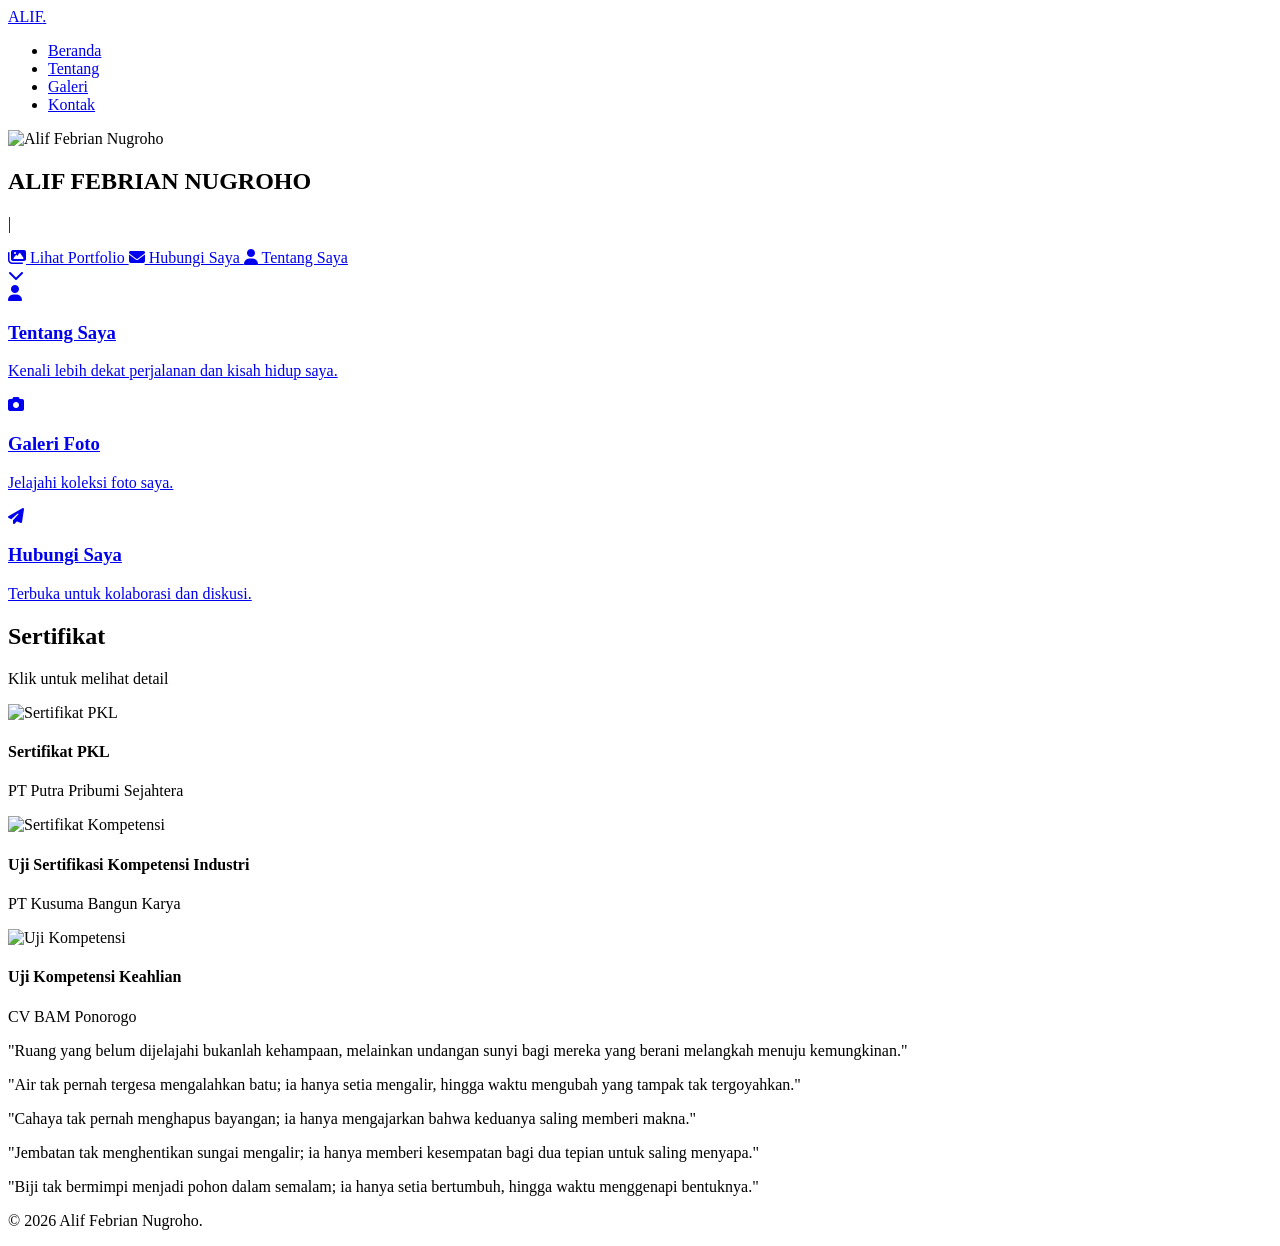
==== index.html @ eede5b9b "Add files via upload" ====
<!DOCTYPE html>
<html lang="id">
<head>
    <meta charset="UTF-8">
    <meta name="viewport" content="width=device-width, initial-scale=1.0">
    <title>Alif Febrian Nugroho — Portfolio</title>
    <link rel="stylesheet" href="css/style.css">
    <link rel="stylesheet" href="https://cdnjs.cloudflare.com/ajax/libs/font-awesome/6.5.1/css/all.min.css">
</head>
<body>
    <!-- Page Transition -->
    <div class="page-transition"></div>

    <!-- Navbar -->
    <nav class="navbar">
        <a href="index.html" class="nav-logo">ALIF<span>.</span></a>
        <ul class="nav-links">
            <li><a href="index.html" class="active">Beranda</a></li>
            <li><a href="about.html">Tentang</a></li>
            <li><a href="gallery.html">Galeri</a></li>
            <li><a href="contact.html">Kontak</a></li>
        </ul>
        <div class="nav-toggle">
            <span></span>
            <span></span>
            <span></span>
        </div>
    </nav>

    <!-- Hero Section -->
    <section class="hero">
        <div class="hero-bg"></div>
        <div class="particles"></div>

        <div class="hero-content">
            <div class="hero-avatar reveal-scale">
                <img src="assets/images/profile-formal.jpg" alt="Alif Febrian Nugroho">
            </div>

            <h1 class="hero-name reveal delay-1">ALIF FEBRIAN NUGROHO</h1>

            <p class="hero-tagline reveal delay-2">
                <span class="highlight" id="typed-text"></span>
                <span class="typed-cursor">|</span>
            </p>

            <div class="hero-buttons reveal delay-3">
                <a href="gallery.html" class="btn btn-primary">
                    <i class="fas fa-images"></i> Lihat Portfolio
                </a>
                <a href="contact.html" class="btn btn-outline">
                    <i class="fas fa-envelope"></i> Hubungi Saya
                </a>
                <a href="about.html" class="btn btn-outline">
                    <i class="fas fa-user"></i> Tentang Saya
                </a>
            </div>
        </div>

        <div class="hero-scroll">
            <a href="#quick-nav"><i class="fas fa-chevron-down"></i></a>
        </div>
    </section>

    <!-- Quick Nav Cards -->
    <section class="quick-nav" id="quick-nav">
        <div class="quick-nav-grid">
            <a href="about.html" class="quick-card reveal delay-1">
                <div class="quick-card-icon"><i class="fas fa-user"></i></div>
                <h3>Tentang Saya</h3>
                <p>Kenali lebih dekat perjalanan dan kisah hidup saya.</p>
            </a>

            <a href="gallery.html" class="quick-card reveal delay-2">
                <div class="quick-card-icon"><i class="fas fa-camera"></i></div>
                <h3>Galeri Foto</h3>
                <p>Jelajahi koleksi foto  saya.</p>
            </a>

            <a href="contact.html" class="quick-card reveal delay-3">
                <div class="quick-card-icon"><i class="fas fa-paper-plane"></i></div>
                <h3>Hubungi Saya</h3>
                <p>Terbuka untuk kolaborasi dan diskusi.</p>
            </a>
        </div>
    </section>

    <!-- Sertifikat Section -->
    <section class="sertifikat-section">
        <div class="sertifikat-header reveal">
            <h2>Sertifikat</h2>
            <p>Klik untuk melihat detail</p>
        </div>

        <div class="sertifikat-scroll reveal">
            <div class="sertifikat-item">
                <div class="sertifikat-thumb">
                    <img src="assets/images/sertifikat-pkl.jpg" alt="Sertifikat PKL">
                    <div class="sertifikat-label">
                        <h4>Sertifikat PKL</h4>
                        <p>PT Putra Pribumi Sejahtera</p>
                    </div>
                </div>
            </div>

            <div class="sertifikat-item">
                <div class="sertifikat-thumb">
                    <img src="assets/images/sertifikat-kompetensi.jpg" alt="Sertifikat Kompetensi">
                    <div class="sertifikat-label">
                        <h4>Uji Sertifikasi Kompetensi Industri</h4>
                        <p>PT Kusuma Bangun Karya</p>
                    </div>
                </div>
            </div>

            <div class="sertifikat-item">
                <div class="sertifikat-thumb">
                    <img src="assets/images/sertifikat-uji.jpg" alt="Uji Kompetensi">
                    <div class="sertifikat-label">
                        <h4>Uji Kompetensi Keahlian</h4>
                        <p>CV BAM Ponorogo</p>
                    </div>
                </div>
            </div>
        </div>
    </section>

    <!-- Quotes Section -->
    <section class="quotes-section dark">
        <div class="quote-carousel">
            <div class="quote-item active">
                <p class="quote-text">"Ruang yang belum dijelajahi bukanlah kehampaan, melainkan undangan sunyi bagi mereka yang berani melangkah menuju kemungkinan."</p>
            </div>
            <div class="quote-item">
                <p class="quote-text">"Air tak pernah tergesa mengalahkan batu; ia hanya setia mengalir, hingga waktu mengubah yang tampak tak tergoyahkan."</p>
            </div>
            <div class="quote-item">
                <p class="quote-text">"Cahaya tak pernah menghapus bayangan; ia hanya mengajarkan bahwa keduanya saling memberi makna."</p>
            </div>
            <div class="quote-item">
                <p class="quote-text">"Jembatan tak menghentikan sungai mengalir; ia hanya memberi kesempatan bagi dua tepian untuk saling menyapa."</p>
            </div>
            <div class="quote-item">
                <p class="quote-text">"Biji tak bermimpi menjadi pohon dalam semalam; ia hanya setia bertumbuh, hingga waktu menggenapi bentuknya."</p>
            </div>

            <div class="quote-dots">
                <span class="quote-dot active"></span>
                <span class="quote-dot"></span>
                <span class="quote-dot"></span>
                <span class="quote-dot"></span>
                <span class="quote-dot"></span>
            </div>
        </div>
    </section>

    <!-- Footer -->
    <footer class="footer">
        <p>&copy; 2026 Alif Febrian Nugroho.</p>
    </footer>

    <script src="js/main.js"></script>
</body>
</html>
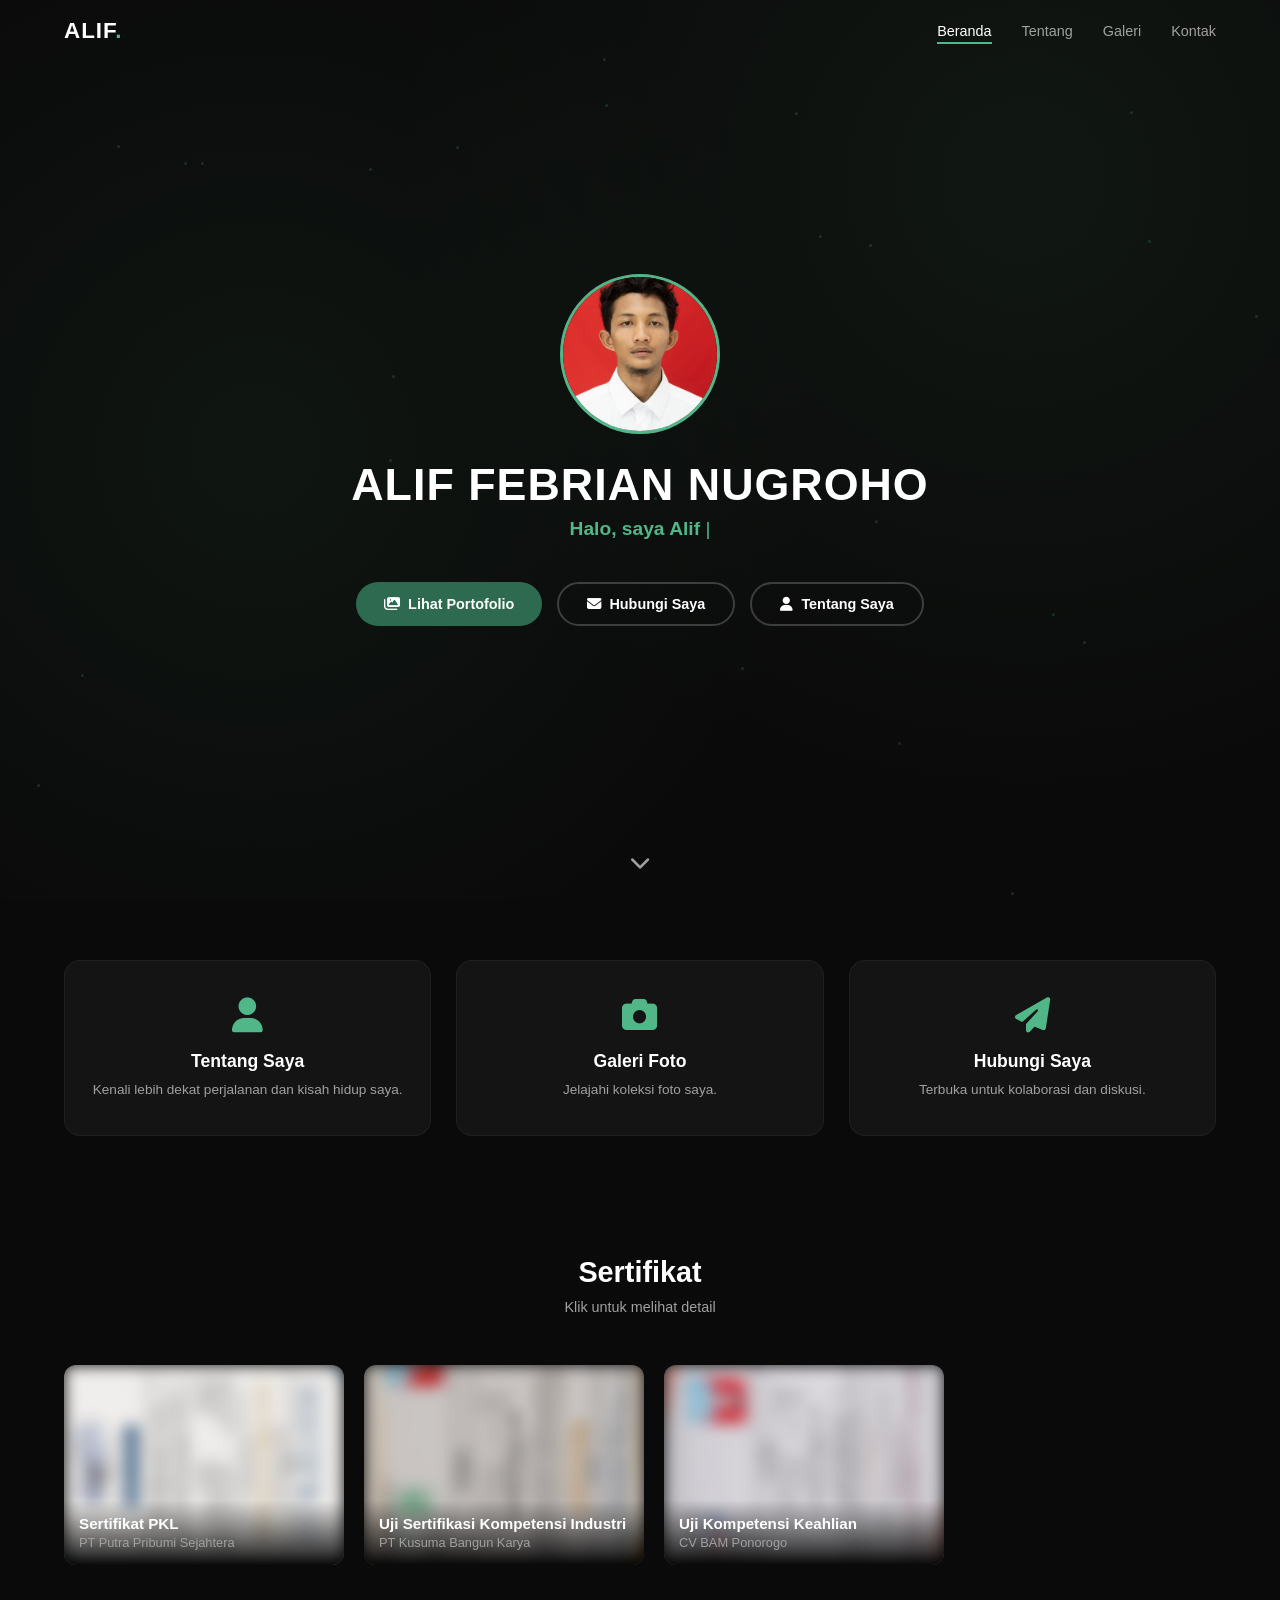
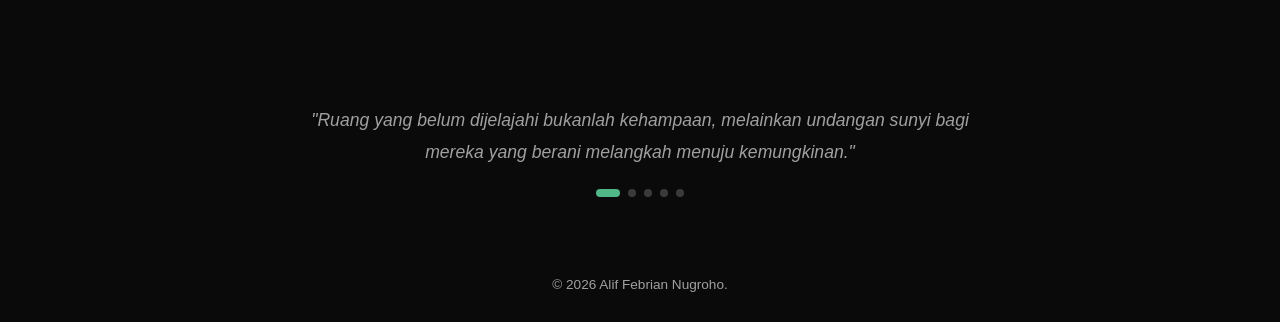
==== commit 84b03b3e: "Update index.html" ====
--- a/index.html
+++ b/index.html
@@ -3,7 +3,7 @@
 <head>
     <meta charset="UTF-8">
     <meta name="viewport" content="width=device-width, initial-scale=1.0">
-    <title>Alif Febrian Nugroho — Portfolio</title>
+    <title>Alif Febrian Nugroho — Portofolio</title>
     <link rel="stylesheet" href="css/style.css">
     <link rel="stylesheet" href="https://cdnjs.cloudflare.com/ajax/libs/font-awesome/6.5.1/css/all.min.css">
 </head>
@@ -46,7 +46,7 @@
 
             <div class="hero-buttons reveal delay-3">
                 <a href="gallery.html" class="btn btn-primary">
-                    <i class="fas fa-images"></i> Lihat Portfolio
+                    <i class="fas fa-images"></i> Lihat Portofolio
                 </a>
                 <a href="contact.html" class="btn btn-outline">
                     <i class="fas fa-envelope"></i> Hubungi Saya
--- a/css/style.css
+++ b/css/style.css
@@ -0,0 +1,1141 @@
+/* ============================================
+   ALIF FEBRIAN NUGROHO - PORTFOLIO
+   Ditulis ulang - Sederhana & Pasti Jalan
+   ============================================ */
+
+/* Google Font */
+@import url('https://fonts.googleapis.com/css2?family=Poppins:wght@300;400;500;600;700;800&display=swap');
+
+/* ========== ROOT VARIABLES ========== */
+:root {
+    --hijau-tua: #1a472a;
+    --hijau-muda: #2d6a4f;
+    --hijau-terang: #52b788;
+    --hitam: #0a0a0a;
+    --hitam-muda: #141414;
+    --putih: #ffffff;
+    --abu: #a0a0a0;
+    --abu-muda: #f8f9fa;
+    --abu-border: #e9ecef;
+}
+
+/* ========== RESET ========== */
+* {
+    margin: 0;
+    padding: 0;
+    box-sizing: border-box;
+}
+
+html {
+    scroll-behavior: smooth;
+}
+
+body {
+    font-family: 'Poppins', sans-serif;
+    overflow-x: hidden;
+}
+
+/* ========== NAVBAR ========== */
+.navbar {
+    position: fixed;
+    top: 0;
+    left: 0;
+    width: 100%;
+    padding: 18px 5%;
+    display: flex;
+    justify-content: space-between;
+    align-items: center;
+    z-index: 1000;
+    transition: all 0.4s ease;
+}
+
+.navbar.scrolled {
+    background: rgba(10,10,10,0.95);
+    backdrop-filter: blur(20px);
+    padding: 12px 5%;
+    box-shadow: 0 2px 20px rgba(0,0,0,0.3);
+}
+
+.navbar.light {
+    background: rgba(248,249,250,0.95);
+    box-shadow: 0 2px 20px rgba(0,0,0,0.05);
+}
+
+.navbar.light .nav-logo,
+.navbar.light .nav-links a {
+    color: #1a1a1a;
+}
+
+.nav-logo {
+    font-size: 1.4rem;
+    font-weight: 700;
+    color: var(--putih);
+    text-decoration: none;
+    letter-spacing: 1px;
+}
+
+.nav-logo span {
+    color: var(--hijau-terang);
+}
+
+.nav-links {
+    display: flex;
+    gap: 30px;
+    list-style: none;
+}
+
+.nav-links a {
+    color: var(--abu);
+    text-decoration: none;
+    font-size: 0.9rem;
+    font-weight: 500;
+    position: relative;
+    transition: color 0.3s ease;
+}
+
+.nav-links a::after {
+    content: '';
+    position: absolute;
+    bottom: -5px;
+    left: 0;
+    width: 0;
+    height: 2px;
+    background: var(--hijau-terang);
+    transition: width 0.3s ease;
+}
+
+.nav-links a:hover,
+.nav-links a.active {
+    color: var(--putih);
+}
+
+.nav-links a:hover::after,
+.nav-links a.active::after {
+    width: 100%;
+}
+
+.nav-toggle {
+    display: none;
+    flex-direction: column;
+    gap: 5px;
+    cursor: pointer;
+    z-index: 1001;
+}
+
+.nav-toggle span {
+    width: 25px;
+    height: 2px;
+    background: var(--putih);
+    transition: all 0.3s ease;
+}
+
+/* ========== PAGE TRANSITION ========== */
+.page-transition {
+    position: fixed;
+    top: 0;
+    left: 0;
+    width: 100%;
+    height: 100%;
+    background: var(--hitam);
+    z-index: 9999;
+    transform: translateY(0);
+    transition: transform 0.6s cubic-bezier(0.4, 0, 0.2, 1);
+}
+
+.page-transition.exit {
+    transform: translateY(-100%);
+}
+
+/* ========== HERO (DARK) ========== */
+.hero {
+    min-height: 100vh;
+    display: flex;
+    align-items: center;
+    justify-content: center;
+    background: var(--hitam);
+    position: relative;
+    overflow: hidden;
+}
+
+.hero-bg {
+    position: absolute;
+    top: 0;
+    left: 0;
+    width: 100%;
+    height: 100%;
+    background: 
+        radial-gradient(circle at 20% 50%, rgba(45,90,61,0.15) 0%, transparent 50%),
+        radial-gradient(circle at 80% 20%, rgba(74,140,95,0.1) 0%, transparent 50%);
+}
+
+.hero-content {
+    text-align: center;
+    z-index: 2;
+    padding: 0 20px;
+    max-width: 800px;
+}
+
+.hero-avatar {
+    width: 160px;
+    height: 160px;
+    border-radius: 50%;
+    border: 3px solid var(--hijau-terang);
+    overflow: hidden;
+    margin: 0 auto 25px;
+    position: relative;
+    animation: float 6s ease-in-out infinite;
+}
+
+@keyframes float {
+    0%, 100% { transform: translateY(0); }
+    50% { transform: translateY(-12px); }
+}
+
+.hero-avatar img {
+    width: 100%;
+    height: 100%;
+    object-fit: cover;
+}
+
+.hero-avatar::before {
+    content: '';
+    position: absolute;
+    top: -4px;
+    left: -4px;
+    right: -4px;
+    bottom: -4px;
+    border-radius: 50%;
+    border: 2px solid transparent;
+    border-top-color: var(--hijau-terang);
+    border-right-color: var(--hijau-terang);
+    animation: spin 3s linear infinite;
+}
+
+@keyframes spin {
+    to { transform: rotate(360deg); }
+}
+
+.hero-name {
+    font-size: 2.8rem;
+    font-weight: 800;
+    color: var(--putih);
+    margin-bottom: 8px;
+    letter-spacing: 1px;
+}
+
+.hero-tagline {
+    font-size: 1.2rem;
+    color: var(--abu);
+    margin-bottom: 35px;
+    min-height: 1.8rem;
+}
+
+.hero-tagline .highlight {
+    color: var(--hijau-terang);
+    font-weight: 600;
+}
+
+.typed-cursor {
+    color: var(--hijau-terang);
+    animation: blink 1s infinite;
+}
+
+@keyframes blink {
+    0%, 100% { opacity: 1; }
+    50% { opacity: 0; }
+}
+
+.hero-buttons {
+    display: flex;
+    gap: 15px;
+    justify-content: center;
+    flex-wrap: wrap;
+}
+
+.btn {
+    padding: 12px 28px;
+    border-radius: 50px;
+    font-size: 0.9rem;
+    font-weight: 600;
+    text-decoration: none;
+    transition: all 0.3s ease;
+    cursor: pointer;
+    border: none;
+    display: inline-flex;
+    align-items: center;
+    gap: 8px;
+}
+
+.btn-primary {
+    background: var(--hijau-muda);
+    color: var(--putih);
+}
+
+.btn-primary:hover {
+    background: var(--hijau-terang);
+    transform: translateY(-3px);
+    box-shadow: 0 10px 25px rgba(45,106,79,0.4);
+}
+
+.btn-outline {
+    background: transparent;
+    color: var(--putih);
+    border: 2px solid rgba(255,255,255,0.2);
+}
+
+.btn-outline:hover {
+    border-color: var(--hijau-terang);
+    color: var(--hijau-terang);
+    transform: translateY(-3px);
+}
+
+.hero-scroll {
+    position: absolute;
+    bottom: 25px;
+    left: 50%;
+    transform: translateX(-50%);
+    animation: bounce 2s infinite;
+}
+
+.hero-scroll a {
+    color: var(--abu);
+    font-size: 1.3rem;
+    text-decoration: none;
+}
+
+@keyframes bounce {
+    0%, 20%, 50%, 80%, 100% { transform: translateX(-50%) translateY(0); }
+    40% { transform: translateX(-50%) translateY(-10px); }
+    60% { transform: translateX(-50%) translateY(-5px); }
+}
+
+/* ========== PARTICLES ========== */
+.particles {
+    position: absolute;
+    top: 0;
+    left: 0;
+    width: 100%;
+    height: 100%;
+    overflow: hidden;
+    z-index: 1;
+    pointer-events: none;
+}
+
+.particle {
+    position: absolute;
+    width: 3px;
+    height: 3px;
+    background: var(--hijau-terang);
+    border-radius: 50%;
+    opacity: 0.2;
+}
+
+/* ========== SECTIONS ========== */
+.section {
+    padding: 80px 5%;
+    max-width: 1200px;
+    margin: 0 auto;
+}
+
+.section-header {
+    text-align: center;
+    margin-bottom: 50px;
+}
+
+.section-title {
+    font-size: 2.2rem;
+    font-weight: 700;
+    margin-bottom: 12px;
+    position: relative;
+    display: inline-block;
+}
+
+.section-title::after {
+    content: '';
+    position: absolute;
+    bottom: -8px;
+    left: 50%;
+    transform: translateX(-50%);
+    width: 50px;
+    height: 3px;
+    background: linear-gradient(90deg, var(--hijau-muda), var(--hijau-terang));
+    border-radius: 2px;
+}
+
+.section-subtitle {
+    color: var(--abu);
+    font-size: 0.95rem;
+    margin-top: 18px;
+}
+
+/* ========== LIGHT SECTION ========== */
+.light-section {
+    background: var(--abu-muda);
+    color: #1a1a1a;
+}
+
+.light-section .section-title {
+    color: #1a1a1a;
+}
+
+.light-section .section-subtitle {
+    color: #6c757d;
+}
+
+/* ========== QUICK NAV CARDS ========== */
+.quick-nav {
+    padding: 60px 5%;
+    background: var(--hitam);
+}
+
+.quick-nav-grid {
+    display: grid;
+    grid-template-columns: repeat(auto-fit, minmax(260px, 1fr));
+    gap: 25px;
+    max-width: 1200px;
+    margin: 0 auto;
+}
+
+.quick-card {
+    background: var(--hitam-muda);
+    padding: 35px 25px;
+    border-radius: 16px;
+    text-align: center;
+    text-decoration: none;
+    color: var(--putih);
+    transition: all 0.4s ease;
+    border: 1px solid rgba(255,255,255,0.05);
+    position: relative;
+    overflow: hidden;
+}
+
+.quick-card::before {
+    content: '';
+    position: absolute;
+    top: 0;
+    left: 0;
+    width: 100%;
+    height: 3px;
+    background: linear-gradient(90deg, var(--hijau-muda), var(--hijau-terang));
+    transform: scaleX(0);
+    transition: transform 0.4s ease;
+}
+
+.quick-card:hover::before {
+    transform: scaleX(1);
+}
+
+.quick-card:hover {
+    transform: translateY(-8px);
+    box-shadow: 0 15px 35px rgba(0,0,0,0.3);
+    border-color: rgba(45,106,79,0.3);
+}
+
+.quick-card-icon {
+    font-size: 2.2rem;
+    margin-bottom: 15px;
+    color: var(--hijau-terang);
+}
+
+.quick-card h3 {
+    font-size: 1.1rem;
+    margin-bottom: 8px;
+}
+
+.quick-card p {
+    color: var(--abu);
+    font-size: 0.85rem;
+    line-height: 1.5;
+}
+
+/* ========== SERTIFIKAT SECTION ========== */
+.sertifikat-section {
+    padding: 60px 5%;
+    background: var(--hitam);
+}
+
+.sertifikat-header {
+    text-align: center;
+    margin-bottom: 40px;
+}
+
+.sertifikat-header h2 {
+    color: var(--putih);
+    font-size: 1.8rem;
+    margin-bottom: 10px;
+}
+
+.sertifikat-header p {
+    color: var(--abu);
+    font-size: 0.9rem;
+}
+
+.sertifikat-scroll {
+    display: flex;
+    gap: 20px;
+    overflow-x: auto;
+    padding: 10px 0 30px;
+    scroll-snap-type: x mandatory;
+    -webkit-overflow-scrolling: touch;
+}
+
+.sertifikat-scroll::-webkit-scrollbar {
+    height: 6px;
+}
+
+.sertifikat-scroll::-webkit-scrollbar-track {
+    background: var(--hitam-muda);
+    border-radius: 10px;
+}
+
+.sertifikat-scroll::-webkit-scrollbar-thumb {
+    background: var(--hijau-muda);
+    border-radius: 10px;
+}
+
+.sertifikat-item {
+    flex: 0 0 280px;
+    scroll-snap-align: start;
+    cursor: pointer;
+    position: relative;
+}
+
+.sertifikat-thumb {
+    width: 100%;
+    height: 200px;
+    border-radius: 12px;
+    overflow: hidden;
+    position: relative;
+}
+
+.sertifikat-thumb img {
+    width: 100%;
+    height: 100%;
+    object-fit: cover;
+    filter: blur(8px);
+    transition: filter 0.4s ease;
+}
+
+.sertifikat-item:hover .sertifikat-thumb img,
+.sertifikat-item.active .sertifikat-thumb img {
+    filter: blur(0);
+}
+
+.sertifikat-label {
+    position: absolute;
+    bottom: 0;
+    left: 0;
+    right: 0;
+    padding: 15px;
+    background: linear-gradient(transparent, rgba(0,0,0,0.9));
+    color: var(--putih);
+}
+
+.sertifikat-label h4 {
+    font-size: 0.95rem;
+    margin-bottom: 3px;
+}
+
+.sertifikat-label p {
+    font-size: 0.8rem;
+    color: var(--abu);
+}
+
+/* ========== QUOTES CAROUSEL ========== */
+.quotes-section {
+    padding: 50px 5%;
+    text-align: center;
+}
+
+.quotes-section.dark {
+    background: var(--hitam);
+}
+
+.quotes-section.light {
+    background: var(--abu-muda);
+}
+
+.quote-carousel {
+    max-width: 700px;
+    margin: 0 auto;
+    position: relative;
+}
+
+.quote-item {
+    display: none;
+    animation: fadeIn 0.6s ease;
+}
+
+.quote-item.active {
+    display: block;
+}
+
+@keyframes fadeIn {
+    from { opacity: 0; transform: translateY(10px); }
+    to { opacity: 1; transform: translateY(0); }
+}
+
+.quote-text {
+    font-size: 1.1rem;
+    font-style: italic;
+    line-height: 1.8;
+    color: var(--abu);
+    margin-bottom: 15px;
+}
+
+.quotes-section.light .quote-text {
+    color: #6c757d;
+}
+
+.quote-dots {
+    display: flex;
+    justify-content: center;
+    gap: 8px;
+    margin-top: 20px;
+}
+
+.quote-dot {
+    width: 8px;
+    height: 8px;
+    border-radius: 50%;
+    background: rgba(255,255,255,0.2);
+    cursor: pointer;
+    transition: all 0.3s ease;
+}
+
+.quotes-section.light .quote-dot {
+    background: rgba(0,0,0,0.2);
+}
+
+.quote-dot.active {
+    background: var(--hijau-terang);
+    width: 24px;
+    border-radius: 4px;
+}
+
+/* ========== ABOUT PAGE ========== */
+.about-grid {
+    display: grid;
+    grid-template-columns: 1fr 1fr;
+    gap: 50px;
+    align-items: center;
+}
+
+.about-image {
+    position: relative;
+}
+
+.about-image img {
+    width: 100%;
+    border-radius: 16px;
+    box-shadow: 0 10px 40px rgba(0,0,0,0.1);
+}
+
+.about-image::before {
+    content: '';
+    position: absolute;
+    top: 15px;
+    left: 15px;
+    width: 100%;
+    height: 100%;
+    border: 3px solid var(--hijau-muda);
+    border-radius: 16px;
+    z-index: -1;
+}
+
+.about-content h2 {
+    font-size: 1.6rem;
+    margin-bottom: 15px;
+    color: #1a1a1a;
+}
+
+.about-content p {
+    color: #6c757d;
+    line-height: 1.8;
+    margin-bottom: 15px;
+    font-size: 0.95rem;
+}
+
+.about-info {
+    display: grid;
+    grid-template-columns: 1fr;
+    gap: 10px;
+    margin-top: 25px;
+}
+
+}
+
+.about-info-item {
+    display: flex;
+    align-items: center;
+    gap: 10px;
+    font-size: 0.9rem;
+    color: #6c757d;
+}
+
+.about-info-item i {
+    color: var(--hijau-muda);
+    width: 20px;
+}
+
+/* ========== TIMELINE ========== */
+.timeline {
+    position: relative;
+    padding-left: 25px;
+}
+
+.timeline::before {
+    content: '';
+    position: absolute;
+    left: 0;
+    top: 0;
+    width: 2px;
+    height: 100%;
+    background: linear-gradient(to bottom, var(--hijau-muda), var(--hijau-terang));
+}
+
+.timeline-item {
+    position: relative;
+    padding-bottom: 35px;
+    padding-left: 25px;
+}
+
+.timeline-item::before {
+    content: '';
+    position: absolute;
+    left: -31px;
+    top: 5px;
+    width: 10px;
+    height: 10px;
+    background: var(--hijau-muda);
+    border-radius: 50%;
+    border: 2px solid var(--abu-muda);
+}
+
+.timeline-item h4 {
+    font-size: 1rem;
+    margin-bottom: 4px;
+    color: #1a1a1a;
+}
+
+.timeline-date {
+    font-size: 0.8rem;
+    color: var(--hijau-muda);
+    font-weight: 600;
+    margin-bottom: 6px;
+    display: block;
+}
+
+.timeline-item p {
+    color: #6c757d;
+    font-size: 0.88rem;
+    line-height: 1.6;
+}
+
+/* ========== GALLERY ========== */
+.gallery-filter {
+    display: flex;
+    justify-content: center;
+    gap: 12px;
+    margin-bottom: 35px;
+    flex-wrap: wrap;
+}
+
+.filter-btn {
+    padding: 8px 22px;
+    border: 2px solid var(--abu-border);
+    background: transparent;
+    border-radius: 50px;
+    cursor: pointer;
+    font-size: 0.85rem;
+    font-weight: 500;
+    color: #6c757d;
+    transition: all 0.3s ease;
+    font-family: 'Poppins', sans-serif;
+}
+
+.filter-btn:hover,
+.filter-btn.active {
+    background: var(--hijau-muda);
+    color: var(--putih);
+    border-color: var(--hijau-muda);
+}
+
+.gallery-grid {
+    display: grid;
+    grid-template-columns: repeat(auto-fill, minmax(280px, 1fr));
+    gap: 18px;
+}
+
+.gallery-item {
+    overflow: hidden;
+    border-radius: 12px;
+    cursor: pointer;
+    position: relative;
+    aspect-ratio: 1;
+}
+
+.gallery-item img {
+    width: 100%;
+    height: 100%;
+    object-fit: cover;
+    transition: transform 0.5s ease;
+}
+
+.gallery-item:hover img {
+    transform: scale(1.12);
+}
+
+.gallery-overlay {
+    position: absolute;
+    bottom: 0;
+    left: 0;
+    right: 0;
+    padding: 18px;
+    background: linear-gradient(transparent, rgba(0,0,0,0.85));
+    transform: translateY(100%);
+    transition: transform 0.4s ease;
+}
+
+.gallery-item:hover .gallery-overlay {
+    transform: translateY(0);
+}
+
+.gallery-overlay h4 {
+    color: var(--putih);
+    font-size: 0.95rem;
+    font-weight: 600;
+}
+
+.gallery-overlay p {
+    color: rgba(255,255,255,0.7);
+    font-size: 0.8rem;
+}
+
+/* ========== LIGHTBOX ========== */
+.lightbox {
+    display: none;
+    position: fixed;
+    top: 0;
+    left: 0;
+    width: 100%;
+    height: 100%;
+    background: rgba(0,0,0,0.95);
+    z-index: 9999;
+    justify-content: center;
+    align-items: center;
+    opacity: 0;
+    transition: opacity 0.3s ease;
+}
+
+.lightbox.active {
+    display: flex;
+    opacity: 1;
+}
+
+.lightbox img {
+    max-width: 90%;
+    max-height: 85vh;
+    border-radius: 8px;
+}
+
+.lightbox-close {
+    position: absolute;
+    top: 20px;
+    right: 25px;
+    font-size: 2rem;
+    color: var(--putih);
+    cursor: pointer;
+    z-index: 10000;
+}
+
+.lightbox-nav {
+    position: absolute;
+    top: 50%;
+    transform: translateY(-50%);
+    font-size: 1.8rem;
+    color: var(--putih);
+    cursor: pointer;
+    padding: 12px 18px;
+    background: rgba(255,255,255,0.1);
+    border-radius: 50%;
+    transition: background 0.3s ease;
+    z-index: 10000;
+}
+
+.lightbox-nav:hover {
+    background: rgba(255,255,255,0.2);
+}
+
+.lightbox-prev { left: 15px; }
+.lightbox-next { right: 15px; }
+
+/* ========== CONTACT ========== */
+.contact-grid {
+    display: grid;
+    grid-template-columns: 1fr 1fr;
+    gap: 50px;
+}
+
+.contact-info {
+    display: flex;
+    flex-direction: column;
+    gap: 18px;
+}
+
+.contact-item {
+    display: flex;
+    align-items: center;
+    gap: 15px;
+    padding: 18px;
+    background: var(--putih);
+    border-radius: 12px;
+    box-shadow: 0 4px 15px rgba(0,0,0,0.05);
+    transition: all 0.3s ease;
+}
+
+.contact-item:hover {
+    transform: translateX(8px);
+    box-shadow: 0 8px 25px rgba(0,0,0,0.1);
+}
+
+.contact-item i {
+    font-size: 1.3rem;
+    color: var(--hijau-muda);
+    width: 45px;
+    height: 45px;
+    display: flex;
+    align-items: center;
+    justify-content: center;
+    background: rgba(45,106,79,0.1);
+    border-radius: 10px;
+}
+
+.contact-item h4 {
+    font-size: 0.95rem;
+    margin-bottom: 2px;
+}
+
+.contact-item p {
+    font-size: 0.85rem;
+    color: #6c757d;
+}
+
+.contact-form {
+    background: var(--putih);
+    padding: 35px;
+    border-radius: 16px;
+    box-shadow: 0 4px 15px rgba(0,0,0,0.05);
+}
+
+.form-group {
+    margin-bottom: 20px;
+}
+
+.form-group label {
+    display: block;
+    margin-bottom: 6px;
+    font-weight: 500;
+    font-size: 0.85rem;
+}
+
+.form-group input,
+.form-group textarea {
+    width: 100%;
+    padding: 12px 15px;
+    border: 2px solid var(--abu-border);
+    border-radius: 10px;
+    font-family: 'Poppins', sans-serif;
+    font-size: 0.9rem;
+    transition: all 0.3s ease;
+}
+
+.form-group input:focus,
+.form-group textarea:focus {
+    outline: none;
+    border-color: var(--hijau-muda);
+}
+
+.form-group textarea {
+    min-height: 100px;
+    resize: vertical;
+}
+
+.social-links {
+    display: flex;
+    gap: 12px;
+    margin-top: 25px;
+}
+
+.social-links a {
+    width: 45px;
+    height: 45px;
+    display: flex;
+    align-items: center;
+    justify-content: center;
+    background: var(--putih);
+    border-radius: 10px;
+    color: #1a1a1a;
+    font-size: 1.2rem;
+    text-decoration: none;
+    box-shadow: 0 4px 15px rgba(0,0,0,0.05);
+    transition: all 0.3s ease;
+}
+
+.social-links a:hover {
+    background: var(--hijau-muda);
+    color: var(--putih);
+    transform: translateY(-4px);
+}
+
+/* ========== FOOTER ========== */
+.footer {
+    padding: 30px 5%;
+    text-align: center;
+    background: var(--hitam);
+    color: var(--abu);
+    font-size: 0.85rem;
+}
+
+.footer.light {
+    background: var(--abu-muda);
+    color: #6c757d;
+}
+
+/* ========== SCROLL REVEAL ========== */
+.reveal {
+    opacity: 0;
+    transform: translateY(30px);
+    transition: all 0.7s ease;
+}
+
+.reveal.active {
+    opacity: 1;
+    transform: translateY(0);
+}
+
+.reveal-left {
+    opacity: 0;
+    transform: translateX(-40px);
+    transition: all 0.7s ease;
+}
+
+.reveal-left.active {
+    opacity: 1;
+    transform: translateX(0);
+}
+
+.reveal-right {
+    opacity: 0;
+    transform: translateX(40px);
+    transition: all 0.7s ease;
+}
+
+.reveal-right.active {
+    opacity: 1;
+    transform: translateX(0);
+}
+
+.reveal-scale {
+    opacity: 0;
+    transform: scale(0.85);
+    transition: all 0.7s ease;
+}
+
+.reveal-scale.active {
+    opacity: 1;
+    transform: scale(1);
+}
+
+.delay-1 { transition-delay: 0.1s; }
+.delay-2 { transition-delay: 0.2s; }
+.delay-3 { transition-delay: 0.3s; }
+.delay-4 { transition-delay: 0.4s; }
+
+/* ========== RESPONSIVE ========== */
+@media (max-width: 768px) {
+    .hero-name {
+        font-size: 2rem;
+    }
+
+    .hero-tagline {
+        font-size: 1rem;
+    }
+
+    .nav-links {
+        position: fixed;
+        top: 0;
+        right: -100%;
+        width: 70%;
+        height: 100vh;
+        background: var(--hitam);
+        flex-direction: column;
+        justify-content: center;
+        align-items: center;
+        gap: 25px;
+        transition: right 0.4s ease;
+    }
+
+    .nav-links.active {
+        right: 0;
+    }
+
+    .nav-toggle {
+        display: flex;
+    }
+
+    .about-grid,
+    .contact-grid {
+        grid-template-columns: 1fr;
+    }
+
+    .about-image::before {
+        display: none;
+    }
+
+    .gallery-grid {
+        grid-template-columns: 1fr;
+    }
+
+    .section {
+        padding: 50px 5%;
+    }
+
+    .section-title {
+        font-size: 1.7rem;
+    }
+
+    .hero-buttons {
+        flex-direction: column;
+        align-items: center;
+    }
+
+    .btn {
+        width: 100%;
+        max-width: 280px;
+        justify-content: center;
+    }
+}
+
+/* ========== ANTI COPY PASTE ========== */
+* {
+    -webkit-user-select: none !important;
+    -moz-user-select: none !important;
+    -ms-user-select: none !important;
+    user-select: none !important;
+    -webkit-touch-callout: none !important;
+}
+
+/* Form tetap bisa diisi */
+input, textarea {
+    -webkit-user-select: text !important;
+    -moz-user-select: text !important;
+    -ms-user-select: text !important;
+    user-select: text !important;
+}
+
+/* Tombol tetap bisa diklik */
+a, button {
+    -webkit-user-select: none !important;
+    user-select: none !important;
+}
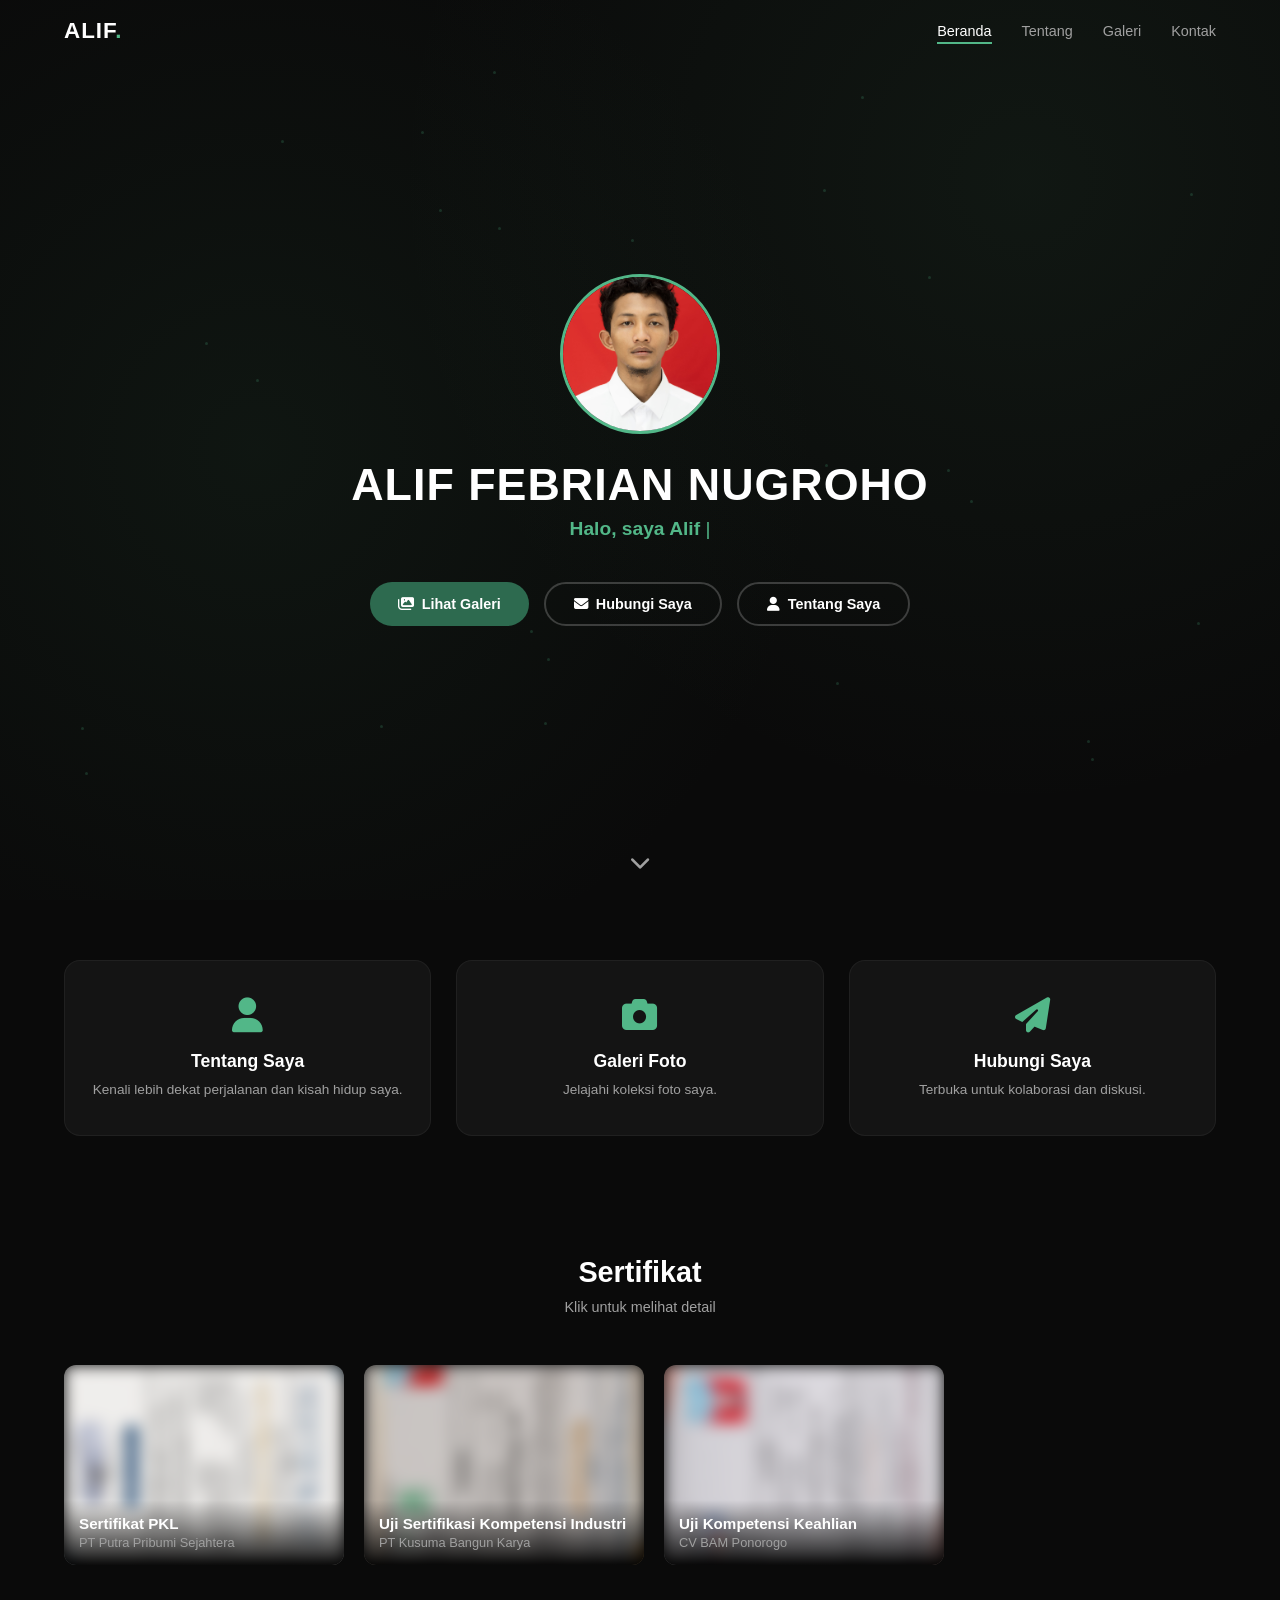
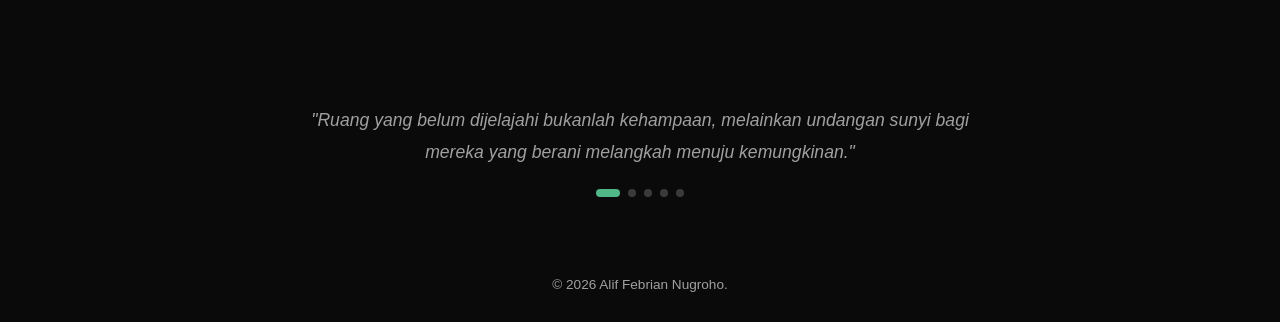
==== commit 8db18990: "Update index.html" ====
--- a/index.html
+++ b/index.html
@@ -46,7 +46,7 @@
 
             <div class="hero-buttons reveal delay-3">
                 <a href="gallery.html" class="btn btn-primary">
-                    <i class="fas fa-images"></i> Lihat Portofolio
+                    <i class="fas fa-images"></i> Lihat Galeri
                 </a>
                 <a href="contact.html" class="btn btn-outline">
                     <i class="fas fa-envelope"></i> Hubungi Saya
